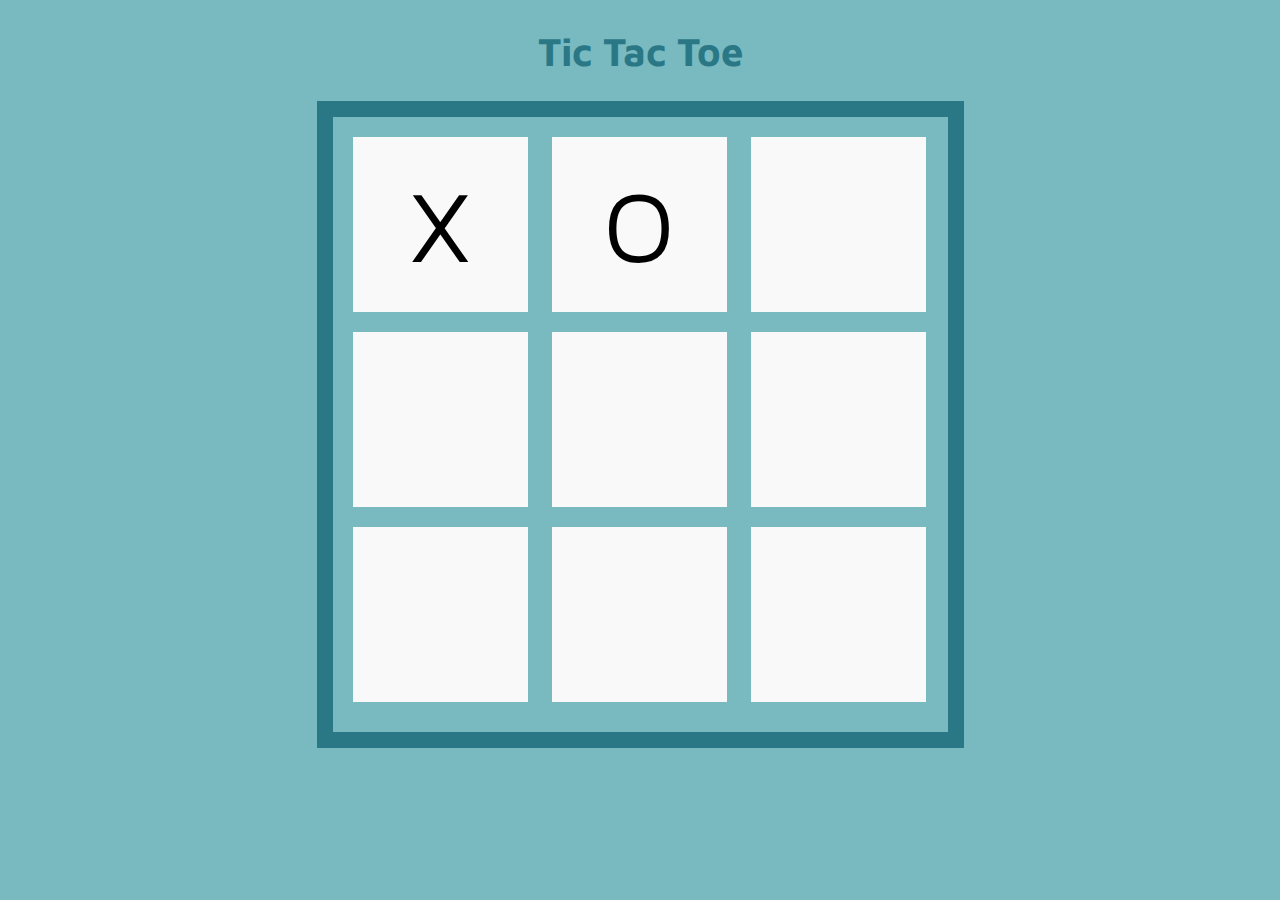
==== tictactoe/index.html @ a3e3498f "Add files via upload" ====
<!DOCTYPE html>
  <html lang="en">
  <head>
    <meta charset="utf-8">
    <title>Tic Tac Toe</title>
    
    <!-- include an external style sheet -->
    <link rel="stylesheet" href="tictactoe.css">  
    
    <!-- include an external JavaScript file -->
    <script src="tictactoe.js"></script>
  </head>
  
  <body>
	<h1 class="titletext">Tic Tac Toe</h1>
	<div id="main">
		<div id="one" class="box">X</div>
		<div id="two" class="box">O</div>
		<div id="three" class="box"></div>
		<br>
		<div id="four" class="box"></div>
		<div id="five" class="box"></div>
		<div id="six" class="box"></div>
		<br>
		<div id="seven" class="box"></div>
		<div id="eight" class="box"></div>
		<div id="nine" class="box"></div>
		
	
	
	</div>
  </body>
  
</html>
---- tictactoe/tictactoe.css ----
/*  
#f9f9f9 white
#ffe0ac orange
#ffacb7 pink
#6886c5 blue
#ff6363 strong red
https://colorhunt.co/palette/181131
*/
@import url('https://fonts.googleapis.com/css2?family=Maven+Pro:wght@800&display=swap');

.titletext {
	text-align: center;
	color: #2a7886;
	font-family: 'Maven Pro', sans-serif;
	font-size: 2.5em;
}


.box {
	height: 175px;
	width: 175px;
	background-color: #f9f9f9;
	display: inline-block;
	margin: 10px;
	vertical-align: top;
	text-align: center;
	line-height: 175px;
	font-size: 100px;
	color: black;
	font-family: 'Maven Pro', sans-serif;
	
	
}
#main {
	position: relative;
	margin-left: auto;
	margin-right: auto;
	height: 595px;
	width: 595px;
	background-color:#79bac1;
	padding: 10px;
	border: 16px solid #2a7886;
	
}

body {
	background-color:#79bac1;
}
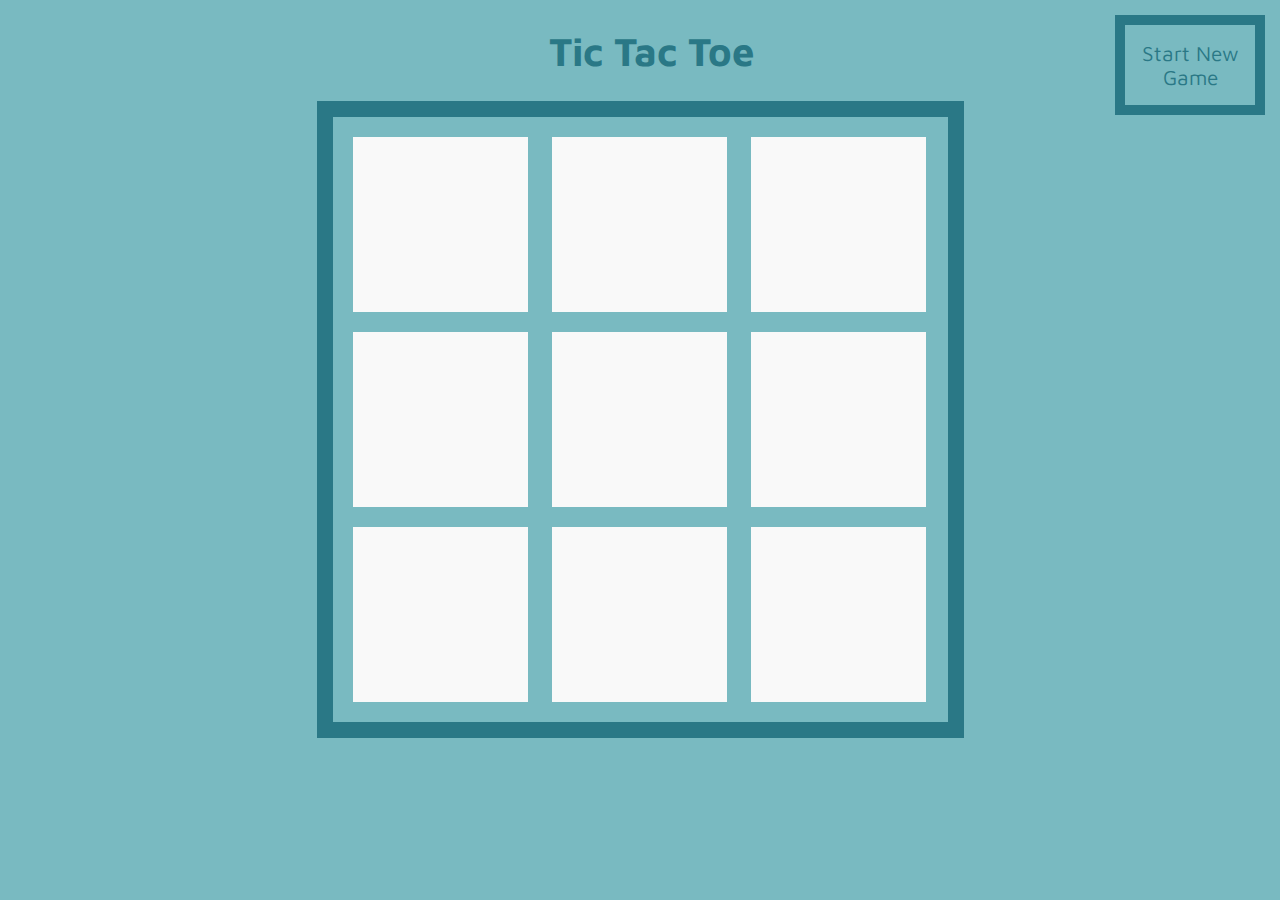
==== commit 862cd866: "Add files via upload" ====
--- a/tictactoe/index.html
+++ b/tictactoe/index.html
@@ -12,22 +12,35 @@
   </head>
   
   <body>
-	<h1 class="titletext">Tic Tac Toe</h1>
-	<div id="main">
-		<div id="one" class="box">X</div>
-		<div id="two" class="box">O</div>
-		<div id="three" class="box"></div>
+	
+	<h1 class="titletext">&nbsp; Tic Tac Toe</h1>
+	<div id="main"> 
+		<div id="one" class="box" onclick="playerTakeTurn(this)"></div>
+		<div id="two" class="box" onclick="playerTakeTurn(this)"></div>
+		<div id="three" class="box" onclick="playerTakeTurn(this)"></div>
 		<br>
-		<div id="four" class="box"></div>
-		<div id="five" class="box"></div>
-		<div id="six" class="box"></div>
+		<div id="four" class="box" onclick="playerTakeTurn(this)"></div>
+		<div id="five" class="box" onclick="playerTakeTurn(this)"></div>
+		<div id="six" class="box" onclick="playerTakeTurn(this)"></div>
 		<br>
-		<div id="seven" class="box"></div>
-		<div id="eight" class="box"></div>
-		<div id="nine" class="box"></div>
-		
+		<div id="seven" class="box" onclick="playerTakeTurn(this)"></div>
+		<div id="eight" class="box" onclick="playerTakeTurn(this)"></div>
+		<div id="nine" class="box" onclick="playerTakeTurn(this)"></div>
+	</div>
 	
+	<div id="controls" class="unhidden">
+		<button id="newbutton" onclick="clearGame()">Start New Game</button>
+	</div>
+
 	
+	<div id="lightbox" class="hidden"></div>
+	
+	<div id="positionMessage">
+		<div id="boundaryMessage" class="hidden">
+			<img id="x" src="images/x.png" alt="close" onclick="continueGame()"> 
+			<h1 class="titletext" id="message">&nbsp;</h1>
+			<p class="titletext" id="message2"></p>
+		</div>
 	</div>
   </body>
   
--- a/tictactoe/tictactoe.css
+++ b/tictactoe/tictactoe.css
@@ -35,7 +35,7 @@
 	position: relative;
 	margin-left: auto;
 	margin-right: auto;
-	height: 595px;
+	height: 585px;
 	width: 595px;
 	background-color:#79bac1;
 	padding: 10px;
@@ -46,3 +46,67 @@
 body {
 	background-color:#79bac1;
 }
+
+
+/* Light Box CSS */
+
+#lightbox {
+	position:fixed;
+	top:0px;
+	left:0px;
+	width:100%;
+	height:100%;
+	background-color:rgba(0,0,0,0.7);
+}
+
+.hidden{
+	display:none;
+}
+
+.unhidden {
+	display: block;
+}
+
+#x {
+	position: absolute;
+	top:10px;
+	right:10px;
+	width:30px;
+	height:30px;
+	z-index:2;
+}
+
+#positionMessage {
+	position: absolute;
+	top:45px;
+	left:0px;
+	width:100%
+}
+
+#boundaryMessage {
+	position:relative;
+	margin-left: auto;
+	margin-right:auto;
+	width: 600px;
+	height:200px;
+	background-color: rgba(255,255,255,0.9);
+	z-index: 1;
+	padding:30px;
+	border: thick solid black;
+	top: 25px;
+	
+}
+
+
+#newbutton {
+		position: absolute;
+		top:15px;
+		right:15px;
+		height:100px;
+		width: 150px;
+		background-color: #79bac1;
+		border: 10px solid #2a7886;
+		color: #2a7886;
+		font-family: 'Maven Pro', sans-serif;
+		font-size: 1.3em;
+}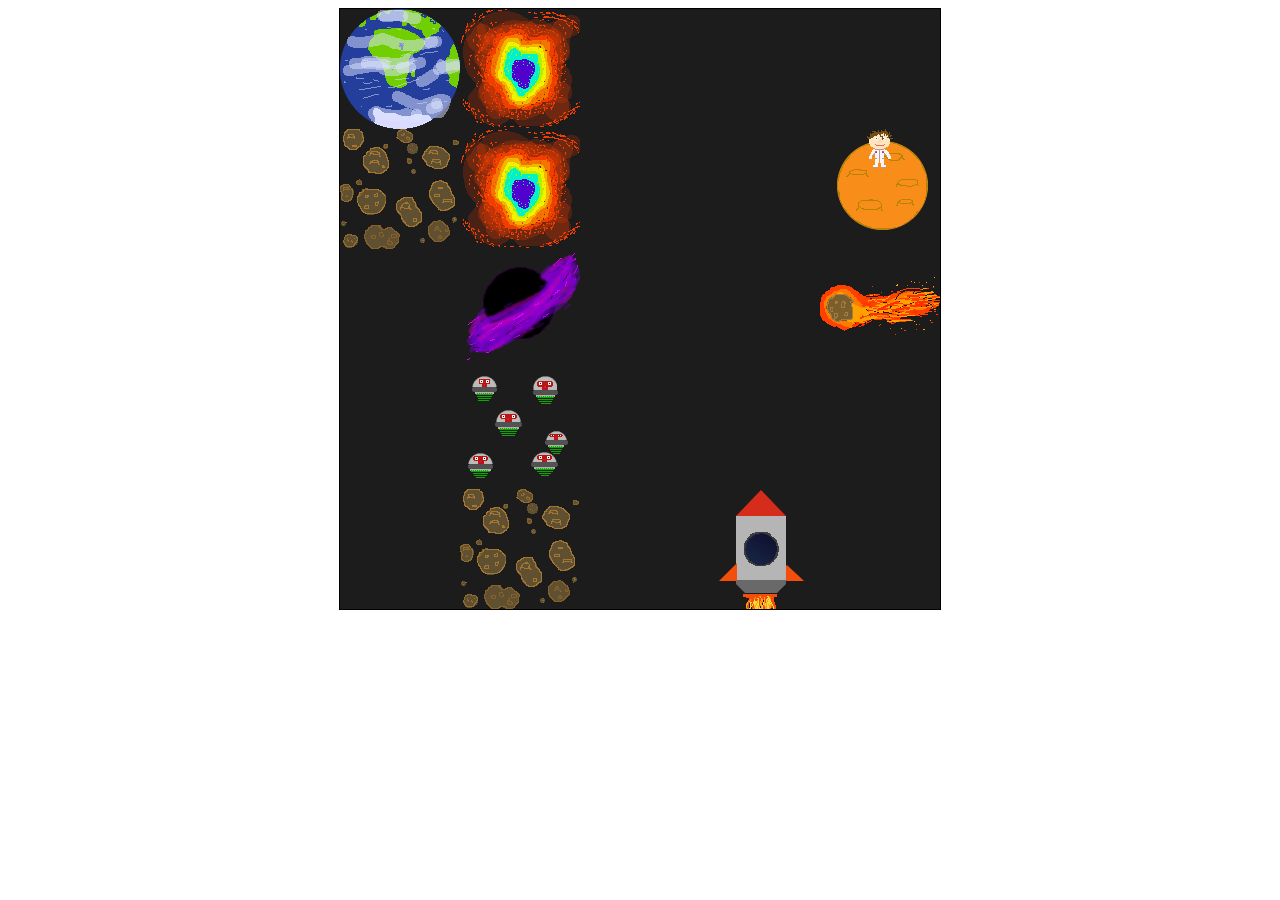
==== commit edf9a3b5: "Add files via upload" ====
--- a/tictactoe/index.html
+++ b/tictactoe/index.html
@@ -2,46 +2,53 @@
   <html lang="en">
   <head>
     <meta charset="utf-8">
-    <title>Tic Tac Toe</title>
+    <title>Alberts Astronomical Adventure</title>
     
     <!-- include an external style sheet -->
-    <link rel="stylesheet" href="tictactoe.css">  
+    <link rel="stylesheet" href="style.css">  
     
-    <!-- include an external JavaScript file -->
-    <script src="tictactoe.js"></script>
+ 
   </head>
   
   <body>
-	
-	<h1 class="titletext">&nbsp; Tic Tac Toe</h1>
-	<div id="main"> 
-		<div id="one" class="box" onclick="playerTakeTurn(this)"></div>
-		<div id="two" class="box" onclick="playerTakeTurn(this)"></div>
-		<div id="three" class="box" onclick="playerTakeTurn(this)"></div>
-		<br>
-		<div id="four" class="box" onclick="playerTakeTurn(this)"></div>
-		<div id="five" class="box" onclick="playerTakeTurn(this)"></div>
-		<div id="six" class="box" onclick="playerTakeTurn(this)"></div>
-		<br>
-		<div id="seven" class="box" onclick="playerTakeTurn(this)"></div>
-		<div id="eight" class="box" onclick="playerTakeTurn(this)"></div>
-		<div id="nine" class="box" onclick="playerTakeTurn(this)"></div>
+	<div id="gameBoard"> 
+	 
+	 <div></div>
+	 <div></div>
+	 <div></div>
+	 <div></div>
+	 <div></div>
+	 
+	 <div></div>
+	 <div></div>
+	 <div></div>
+	 <div></div>
+	 <div></div>
+	 
+	 <div></div>
+	 <div></div>
+	 <div></div>
+	 <div></div>
+	 <div></div>
+	 
+	 <div></div>
+	 <div></div>
+	 <div></div>
+	 <div></div>
+	 <div></div>
+	 
+	 <div></div>
+	 <div></div>
+	 <div></div>
+	 <div></div>
+	 <div></div>
+	 
 	</div>
 	
-	<div id="controls" class="unhidden">
-		<button id="newbutton" onclick="clearGame()">Start New Game</button>
-	</div>
-
-	
-	<div id="lightbox" class="hidden"></div>
-	
-	<div id="positionMessage">
-		<div id="boundaryMessage" class="hidden">
-			<img id="x" src="images/x.png" alt="close" onclick="continueGame()"> 
-			<h1 class="titletext" id="message">&nbsp;</h1>
-			<p class="titletext" id="message2"></p>
-		</div>
-	</div>
+	<div class="message" id="lose">You lose</div>
+	<div class="message" id="levelup">Next Level...</div>
+   
+    <script src="game.js"></script>
   </body>
   
 </html>--- a/tictactoe/style.css
+++ b/tictactoe/style.css
@@ -0,0 +1,118 @@
+body {
+	background-color: white;
+}
+
+#gameBoard {
+	border: 1px solid black;
+	display: grid;
+	grid-template-columns: 120px 120px 120px 120px 120px;
+	grid-template-rows: 120px 120px 120px 120px 120px;
+	justify-content: center;
+	width: 600px;
+	height: 600px;
+	
+	margin-left: auto;
+	margin-right: auto;
+}
+
+#gameBoard div{
+	background-color: #1c1c1c;
+	background-repeat: no-repeat;
+	background-size: cover;
+}
+
+.rider {
+	background-image: url("images/manOnMars.png");
+}
+.riderMars {
+	background-image: url("images/mars.png");
+}
+
+.tree {
+	background-image: url("images/blackhole.png");
+}
+.flag {
+	background-image: url("images/earth.png");
+}
+.rock {
+	background-image: url("images/nebula.png");
+}
+.water {
+	background-image: url("images/aliens.png");
+}
+
+.obstacle {
+	background-image: url("images/obstacle.png");
+}
+ 
+ .spaceshipN {
+	background-image: url("images/spaceshipN.png");
+}
+ .spaceshipW {
+	background-image: url("images/spaceshipW.png");
+}
+ .spaceshipE {
+	background-image: url("images/spaceshipE.png");
+}
+ .spaceshipS {
+	background-image: url("images/spaceshipS.png");
+}
+
+.shipRiderN {
+	background-image: url("images/spaceshipmanN.png");
+}
+ .shipRiderW {
+	background-image: url("images/spaceshipmanW.png");
+}
+ .shipRiderE {
+	background-image: url("images/spaceshipmanE.png");
+}
+ .shipRiderS {
+	background-image: url("images/spaceshipmanS.png");
+}
+
+.obstacleN {
+	background-image: url("images/spaceshipObstacleN.png");
+}
+ .obstacleW {
+	background-image: url("images/spaceshipObstacleW.png");
+}
+ .obstacleE {
+	background-image: url("images/spaceshipObstacleE.png");
+}
+ .obstacleS {
+	background-image: url("images/spaceshipObstacleS.png");
+}
+
+.asteroidN {
+	background-image: url("images/asteroidN.png");
+}
+ .asteroidW {
+	background-image: url("images/asteroidW.png");
+}
+ .asteroidE {
+	background-image: url("images/asteroidE.png");
+}
+ .asteroidS {
+	background-image: url("images/asteroidS.png");
+}
+
+.bridge {
+	background-color:#1c1c1c !important;
+}
+
+.message {
+	display: none;
+	position: fixed;
+	top: 0px;
+	left: 0px;
+	width: 100%;
+	height: 100%;
+	background-color: rgba(0,0,0,0.8);
+	color: white;
+	font-family: Verdana, sans-serif;
+	font-size: 6em;
+	vertical-align: top;
+	text-align: center;
+	line-height: 100vh;
+}